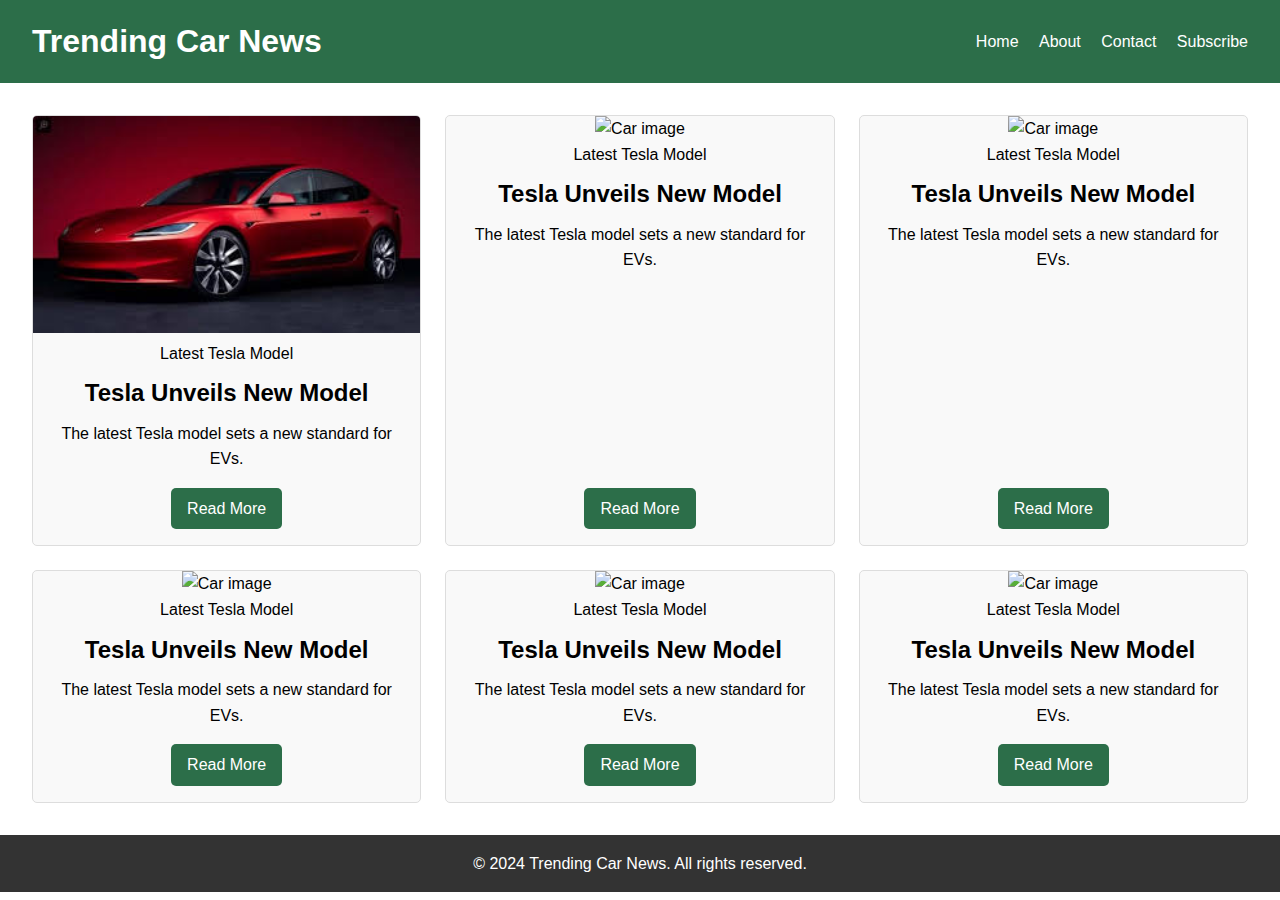
==== index.html @ 429a0a01 "publishing" ====
<!DOCTYPE html>
<html lang="en">
<head>
  <meta charset="UTF-8">
  <meta name="viewport" content="width=device-width, initial-scale=1.0">
  <title>Trending Car News</title>
  <link rel="stylesheet" href="css/index.css">
</head>
<body>
  <header>
    <h1>Trending Car News</h1>
    <nav>
      <a href="#">Home</a>
      <a href="#about">About</a>
      <a href="#contact">Contact</a>
      <a href="subscribe.html">Subscribe</a>
    </nav>
  </header>

  <main>
    <section class="articles-grid">
      <!--Card 1-->
      <article class="card">
        <figure>
          <img src="images/showcase.jpg" alt="Car image">
          <figcaption>Latest Tesla Model</figcaption>
        </figure>
        <h2>Tesla Unveils New Model</h2>
        <p>The latest Tesla model sets a new standard for EVs.</p>
        <a href="post.html" class="btn">Read More</a>
      </article>
<!--Card 2-->
      <article class="card">
        <figure>
          <img src="car1.jpg" alt="Car image">
          <figcaption>Latest Tesla Model</figcaption>
        </figure>
        <h2>Tesla Unveils New Model</h2>
        <p>The latest Tesla model sets a new standard for EVs.</p>
        <a href="post.html" class="btn">Read More</a>
      </article>
<!--Card 3-->
      <article class="card">
        <figure>
          <img src="car1.jpg" alt="Car image">
          <figcaption>Latest Tesla Model</figcaption>
        </figure>
        <h2>Tesla Unveils New Model</h2>
        <p>The latest Tesla model sets a new standard for EVs.</p>
        <a href="post.html" class="btn">Read More</a>
      </article>
<!--Card 4-->
      <article class="card">
        <figure>
          <img src="car1.jpg" alt="Car image">
          <figcaption>Latest Tesla Model</figcaption>
        </figure>
        <h2>Tesla Unveils New Model</h2>
        <p>The latest Tesla model sets a new standard for EVs.</p>
        <a href="post.html" class="btn">Read More</a>
      </article>
<!--Card 5-->
      <article class="card">
        <figure>
          <img src="car1.jpg" alt="Car image">
          <figcaption>Latest Tesla Model</figcaption>
        </figure>
        <h2>Tesla Unveils New Model</h2>
        <p>The latest Tesla model sets a new standard for EVs.</p>
        <a href="post.html" class="btn">Read More</a>
      </article>
<!--Card 6-->
      <article class="card">
        <figure>
          <img src="car1.jpg" alt="Car image">
          <figcaption>Latest Tesla Model</figcaption>
        </figure>
        <h2>Tesla Unveils New Model</h2>
        <p>The latest Tesla model sets a new standard for EVs.</p>
        <a href="post.html" class="btn">Read More</a>
      </article>

    </section>
  </main>

  <footer>
    <p>&copy; 2024 Trending Car News. All rights reserved.</p>
  </footer>
</body>
</html>
---- css/index.css ----
* {
    margin: 0;
    padding: 0;
    box-sizing: border-box;
  }
  
  body {
    font-family: Arial, sans-serif;
    line-height: 1.6;
  }
  
  header {
    display: flex;
    justify-content: space-between;
    align-items: center;
    padding: 1rem 2rem;
    background: #2c6e49;
    color: #fff;
  }
  
  nav a {
    margin-left: 1rem;
    color: #fff;
    text-decoration: none;
  }
  
  .articles-grid {
    display: grid;
    grid-template-columns: repeat(auto-fit, minmax(300px, 1fr));
    gap: 1.5rem;
    padding: 2rem;
  }
  
  .card {
    background: #f9f9f9;
    border: 1px solid #ddd;
    border-radius: 5px;
    overflow: hidden;
    display: flex;
    flex-direction: column;
    text-align: center;
  }
  
  .card img {
    width: 100%;
    height: auto;
  }
  
  .card h2 {
    margin: 0.5rem 0;
  }
  
  .card p {
    padding: 0 1rem;
    flex: 1;
  }
  
  .card .btn {
    margin: 1rem auto;
    padding: 0.5rem 1rem;
    background: #2c6e49;
    color: #fff;
    text-decoration: none;
    border-radius: 5px;
  }
  
  footer {
    text-align: center;
    padding: 1rem 0;
    background: #333;
    color: #fff;
  }
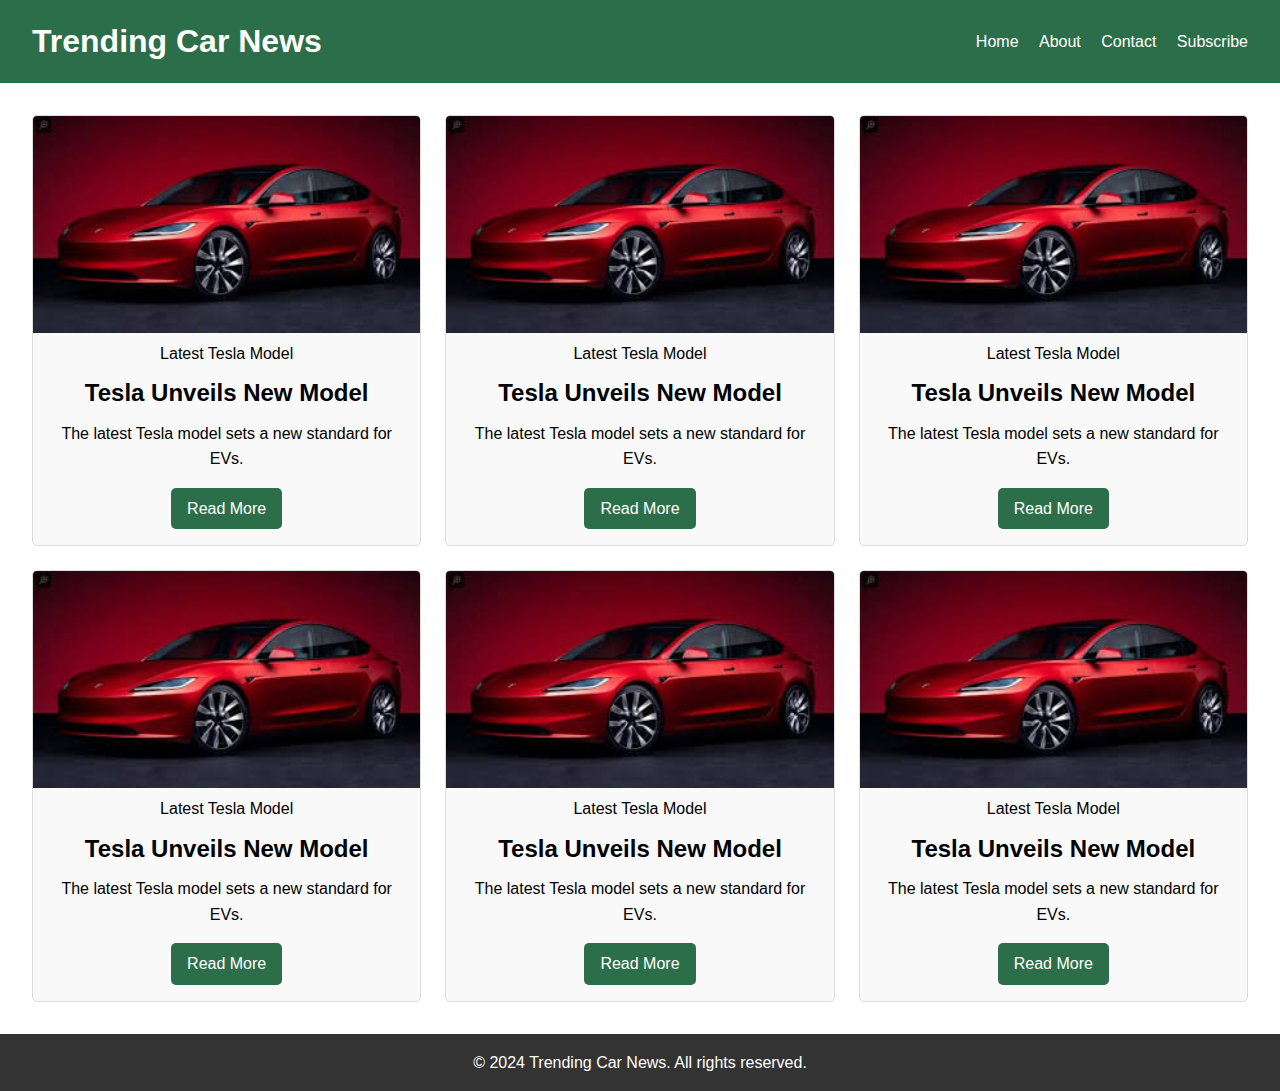
==== commit 116336a2: "updated the images" ====
--- a/index.html
+++ b/index.html
@@ -32,7 +32,7 @@
 <!--Card 2-->
       <article class="card">
         <figure>
-          <img src="car1.jpg" alt="Car image">
+          <img src="images/showcase.jpg" alt="Car image">
           <figcaption>Latest Tesla Model</figcaption>
         </figure>
         <h2>Tesla Unveils New Model</h2>
@@ -42,7 +42,7 @@
 <!--Card 3-->
       <article class="card">
         <figure>
-          <img src="car1.jpg" alt="Car image">
+          <img src="images/showcase.jpg" alt="Car image">
           <figcaption>Latest Tesla Model</figcaption>
         </figure>
         <h2>Tesla Unveils New Model</h2>
@@ -52,7 +52,7 @@
 <!--Card 4-->
       <article class="card">
         <figure>
-          <img src="car1.jpg" alt="Car image">
+          <img src="images/showcase.jpg" alt="Car image">
           <figcaption>Latest Tesla Model</figcaption>
         </figure>
         <h2>Tesla Unveils New Model</h2>
@@ -62,7 +62,7 @@
 <!--Card 5-->
       <article class="card">
         <figure>
-          <img src="car1.jpg" alt="Car image">
+          <img src="images/showcase.jpg" alt="Car image">
           <figcaption>Latest Tesla Model</figcaption>
         </figure>
         <h2>Tesla Unveils New Model</h2>
@@ -72,7 +72,7 @@
 <!--Card 6-->
       <article class="card">
         <figure>
-          <img src="car1.jpg" alt="Car image">
+          <img src="images/showcase.jpg" alt="Car image">
           <figcaption>Latest Tesla Model</figcaption>
         </figure>
         <h2>Tesla Unveils New Model</h2>
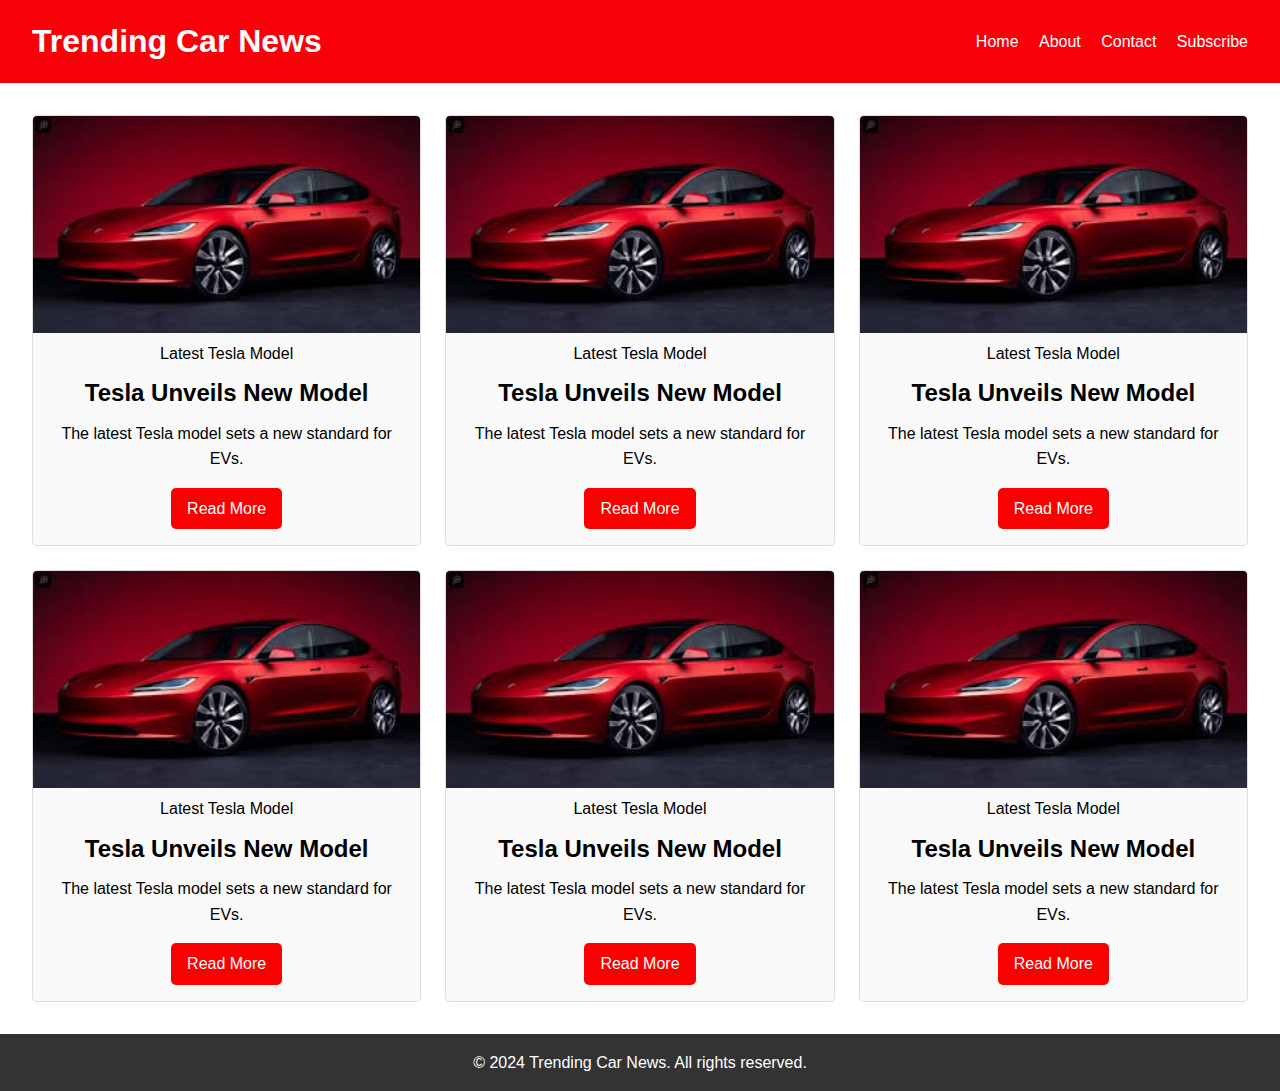
==== commit 26c98e25: "images" ====
--- a/index.html
+++ b/index.html
@@ -1,90 +1,89 @@
 <!DOCTYPE html>
 <html lang="en">
-<head>
-  <meta charset="UTF-8">
-  <meta name="viewport" content="width=device-width, initial-scale=1.0">
-  <title>Trending Car News</title>
-  <link rel="stylesheet" href="css/index.css">
-</head>
-<body>
-  <header>
-    <h1>Trending Car News</h1>
-    <nav>
-      <a href="#">Home</a>
-      <a href="#about">About</a>
-      <a href="#contact">Contact</a>
-      <a href="subscribe.html">Subscribe</a>
-    </nav>
-  </header>
+  <head>
+    <meta charset="UTF-8" />
+    <meta name="viewport" content="width=device-width, initial-scale=1.0" />
+    <title>Trending Car News</title>
+    <link rel="stylesheet" href="css/index.css" />
+  </head>
+  <body>
+    <header>
+      <h1>Trending Car News</h1>
+      <nav>
+        <a href="#">Home</a>
+        <a href="#about">About</a>
+        <a href="#contact">Contact</a>
+        <a href="subscribe.html">Subscribe</a>
+      </nav>
+    </header>
 
-  <main>
-    <section class="articles-grid">
-      <!--Card 1-->
-      <article class="card">
-        <figure>
-          <img src="images/showcase.jpg" alt="Car image">
-          <figcaption>Latest Tesla Model</figcaption>
-        </figure>
-        <h2>Tesla Unveils New Model</h2>
-        <p>The latest Tesla model sets a new standard for EVs.</p>
-        <a href="post.html" class="btn">Read More</a>
-      </article>
-<!--Card 2-->
-      <article class="card">
-        <figure>
-          <img src="images/showcase.jpg" alt="Car image">
-          <figcaption>Latest Tesla Model</figcaption>
-        </figure>
-        <h2>Tesla Unveils New Model</h2>
-        <p>The latest Tesla model sets a new standard for EVs.</p>
-        <a href="post.html" class="btn">Read More</a>
-      </article>
-<!--Card 3-->
-      <article class="card">
-        <figure>
-          <img src="images/showcase.jpg" alt="Car image">
-          <figcaption>Latest Tesla Model</figcaption>
-        </figure>
-        <h2>Tesla Unveils New Model</h2>
-        <p>The latest Tesla model sets a new standard for EVs.</p>
-        <a href="post.html" class="btn">Read More</a>
-      </article>
-<!--Card 4-->
-      <article class="card">
-        <figure>
-          <img src="images/showcase.jpg" alt="Car image">
-          <figcaption>Latest Tesla Model</figcaption>
-        </figure>
-        <h2>Tesla Unveils New Model</h2>
-        <p>The latest Tesla model sets a new standard for EVs.</p>
-        <a href="post.html" class="btn">Read More</a>
-      </article>
-<!--Card 5-->
-      <article class="card">
-        <figure>
-          <img src="images/showcase.jpg" alt="Car image">
-          <figcaption>Latest Tesla Model</figcaption>
-        </figure>
-        <h2>Tesla Unveils New Model</h2>
-        <p>The latest Tesla model sets a new standard for EVs.</p>
-        <a href="post.html" class="btn">Read More</a>
-      </article>
-<!--Card 6-->
-      <article class="card">
-        <figure>
-          <img src="images/showcase.jpg" alt="Car image">
-          <figcaption>Latest Tesla Model</figcaption>
-        </figure>
-        <h2>Tesla Unveils New Model</h2>
-        <p>The latest Tesla model sets a new standard for EVs.</p>
-        <a href="post.html" class="btn">Read More</a>
-      </article>
+    <main>
+      <section class="articles-grid">
+        <!--Card 1-->
+        <article class="card">
+          <figure>
+            <img src="images/showcase.jpg" alt="Car image" />
+            <figcaption>Latest Tesla Model</figcaption>
+          </figure>
+          <h2>Tesla Unveils New Model</h2>
+          <p>The latest Tesla model sets a new standard for EVs.</p>
+          <a href="post.html" class="btn">Read More</a>
+        </article>
+        <!--Card 2-->
+        <article class="card">
+          <figure>
+            <img src="images/showcase.jpg" alt="Car image" />
+            <figcaption>Latest Tesla Model</figcaption>
+          </figure>
+          <h2>Tesla Unveils New Model</h2>
+          <p>The latest Tesla model sets a new standard for EVs.</p>
+          <a href="post.html" class="btn">Read More</a>
+        </article>
+        <!--Card 3-->
+        <article class="card">
+          <figure>
+            <img src="images/showcase.jpg" alt="Car image" />
+            <figcaption>Latest Tesla Model</figcaption>
+          </figure>
+          <h2>Tesla Unveils New Model</h2>
+          <p>The latest Tesla model sets a new standard for EVs.</p>
+          <a href="post.html" class="btn">Read More</a>
+        </article>
+        <!--Card 4-->
+        <article class="card">
+          <figure>
+            <img src="images/showcase.jpg" alt="Car image" />
+            <figcaption>Latest Tesla Model</figcaption>
+          </figure>
+          <h2>Tesla Unveils New Model</h2>
+          <p>The latest Tesla model sets a new standard for EVs.</p>
+          <a href="post.html" class="btn">Read More</a>
+        </article>
+        <!--Card 5-->
+        <article class="card">
+          <figure>
+            <img src="images/showcase.jpg" alt="Car image" />
+            <figcaption>Latest Tesla Model</figcaption>
+          </figure>
+          <h2>Tesla Unveils New Model</h2>
+          <p>The latest Tesla model sets a new standard for EVs.</p>
+          <a href="post.html" class="btn">Read More</a>
+        </article>
+        <!--Card 6-->
+        <article class="card">
+          <figure>
+            <img src="images/showcase.jpg" alt="Car image" />
+            <figcaption>Latest Tesla Model</figcaption>
+          </figure>
+          <h2>Tesla Unveils New Model</h2>
+          <p>The latest Tesla model sets a new standard for EVs.</p>
+          <a href="post.html" class="btn">Read More</a>
+        </article>
+      </section>
+    </main>
 
-    </section>
-  </main>
-
-  <footer>
-    <p>&copy; 2024 Trending Car News. All rights reserved.</p>
-  </footer>
-</body>
+    <footer>
+      <p>&copy; 2024 Trending Car News. All rights reserved.</p>
+    </footer>
+  </body>
 </html>
--- a/css/index.css
+++ b/css/index.css
@@ -15,7 +15,7 @@
     justify-content: space-between;
     align-items: center;
     padding: 1rem 2rem;
-    background: #2c6e49;
+    background: #f80109;
     color: #fff;
   }
   
@@ -59,7 +59,7 @@
   .card .btn {
     margin: 1rem auto;
     padding: 0.5rem 1rem;
-    background: #2c6e49;
+    background: #f80101;
     color: #fff;
     text-decoration: none;
     border-radius: 5px;
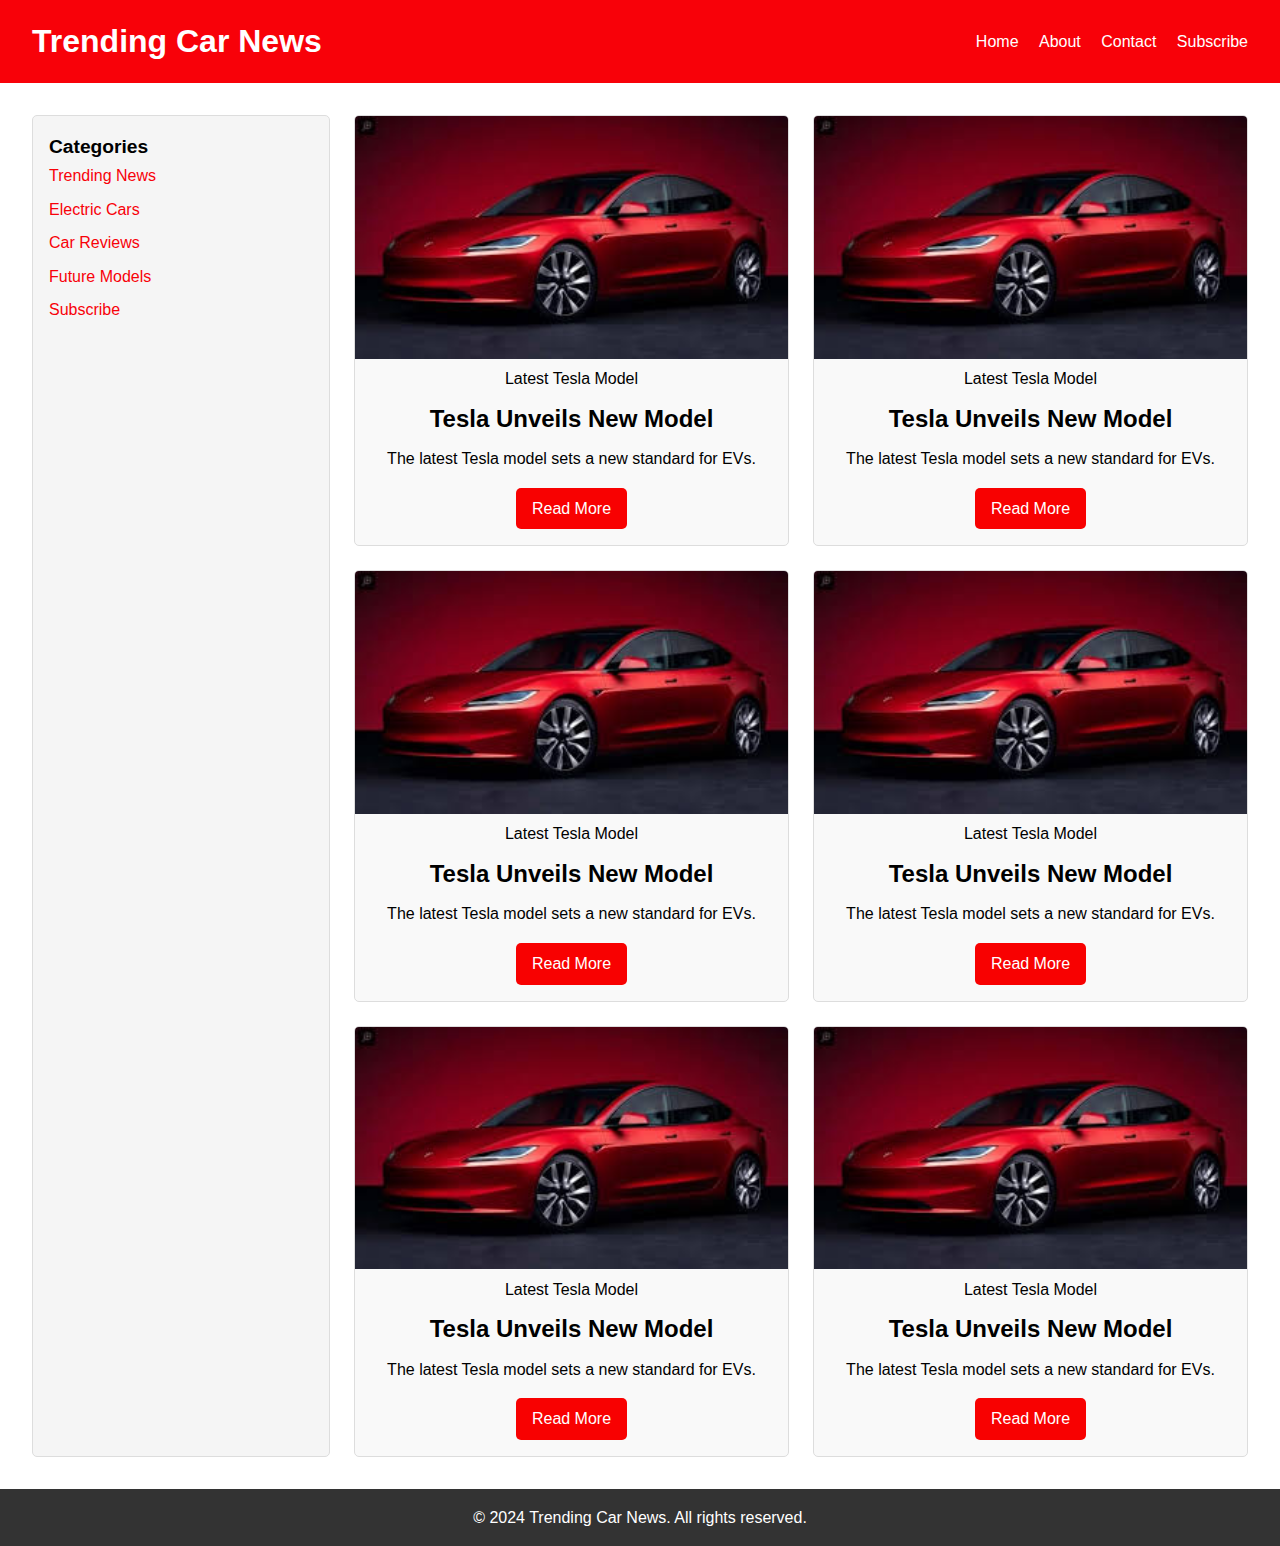
==== commit d9a390f2: "added sidbar" ====
--- a/index.html
+++ b/index.html
@@ -17,7 +17,19 @@
       </nav>
     </header>
 
-    <main>
+    <main class="grid-container">
+        <!-- Sidebar Section -->
+  <aside class="sidebar">
+    <h2>Categories</h2>
+    <ul>
+      <li><a href="#">Trending News</a></li>
+      <li><a href="#">Electric Cars</a></li>
+      <li><a href="#">Car Reviews</a></li>
+      <li><a href="#">Future Models</a></li>
+      <li><a href="#">Subscribe</a></li>
+    </ul>
+  </aside>
+
       <section class="articles-grid">
         <!--Card 1-->
         <article class="card">
--- a/css/index.css
+++ b/css/index.css
@@ -24,13 +24,49 @@
     color: #fff;
     text-decoration: none;
   }
-  
-  .articles-grid {
-    display: grid;
-    grid-template-columns: repeat(auto-fit, minmax(300px, 1fr));
-    gap: 1.5rem;
-    padding: 2rem;
-  }
+
+main {
+  display: grid;
+  grid-template-columns: 1fr 3fr; /* Sidebar takes 1/4, content takes 3/4 */
+  gap: 1.5rem;
+  padding: 2rem;
+}
+
+/* Sidebar Styles */
+.sidebar {
+  background: #f5f5f5;
+  border: 1px solid #ddd;
+  border-radius: 5px;
+  padding: 1rem;
+}
+
+.sidebar h2 {
+  font-size: 1.2rem;
+}
+
+.sidebar ul {
+  list-style: none;
+}
+
+.sidebar ul li {
+  margin-bottom: 0.5rem;
+}
+
+.sidebar ul li a {
+  color: #f80109;
+  text-decoration: none;
+}
+
+.sidebar ul li a:hover {
+  text-decoration: underline;
+}
+
+/* Articles Grid */
+.articles-grid {
+  display: grid;
+  grid-template-columns: repeat(auto-fit, minmax(300px, 1fr));
+  gap: 1.5rem;
+}
   
   .card {
     background: #f9f9f9;
@@ -71,4 +107,68 @@
     background: #333;
     color: #fff;
   }
-  +  
+  /* For Tablets (768px and smaller) */
+  @media (max-width: 768px) {
+    main {
+      grid-template-columns: 1fr; /* Stack sidebar and content vertically */
+    }
+  
+    .sidebar {
+      margin-bottom: 1.5rem; /* Add space between sidebar and main content */
+    }
+  
+    .articles-grid {
+      grid-template-columns: repeat(auto-fit, minmax(250px, 1fr)); /* Adjust grid item size */
+    }
+  }
+  
+  /* For Mobile Devices (480px and smaller) */
+  @media (max-width: 480px) {
+    header {
+      flex-direction: column;
+      text-align: center;
+    }
+  
+    nav {
+      margin-top: 1rem;
+    }
+  
+    nav a {
+      margin: 0 0.5rem; /* Adjust spacing between nav links */
+    }
+  
+    main {
+      padding: 1rem; /* Reduce padding for smaller screens */
+    }
+  
+    .sidebar {
+      padding: 0.5rem;
+    }
+  
+    .sidebar h2 {
+      font-size: 1rem;
+    }
+  
+    .articles-grid {
+      grid-template-columns: 1fr; /* Single-column layout for small screens */
+      gap: 1rem; /* Reduce gap size */
+    }
+  
+    .card {
+      padding: 1rem;
+    }
+  
+    .card h2 {
+      font-size: 1rem;
+    }
+  
+    .card p {
+      font-size: 0.9rem;
+    }
+  
+    .card .btn {
+      padding: 0.5rem;
+      font-size: 0.9rem;
+    }
+  }